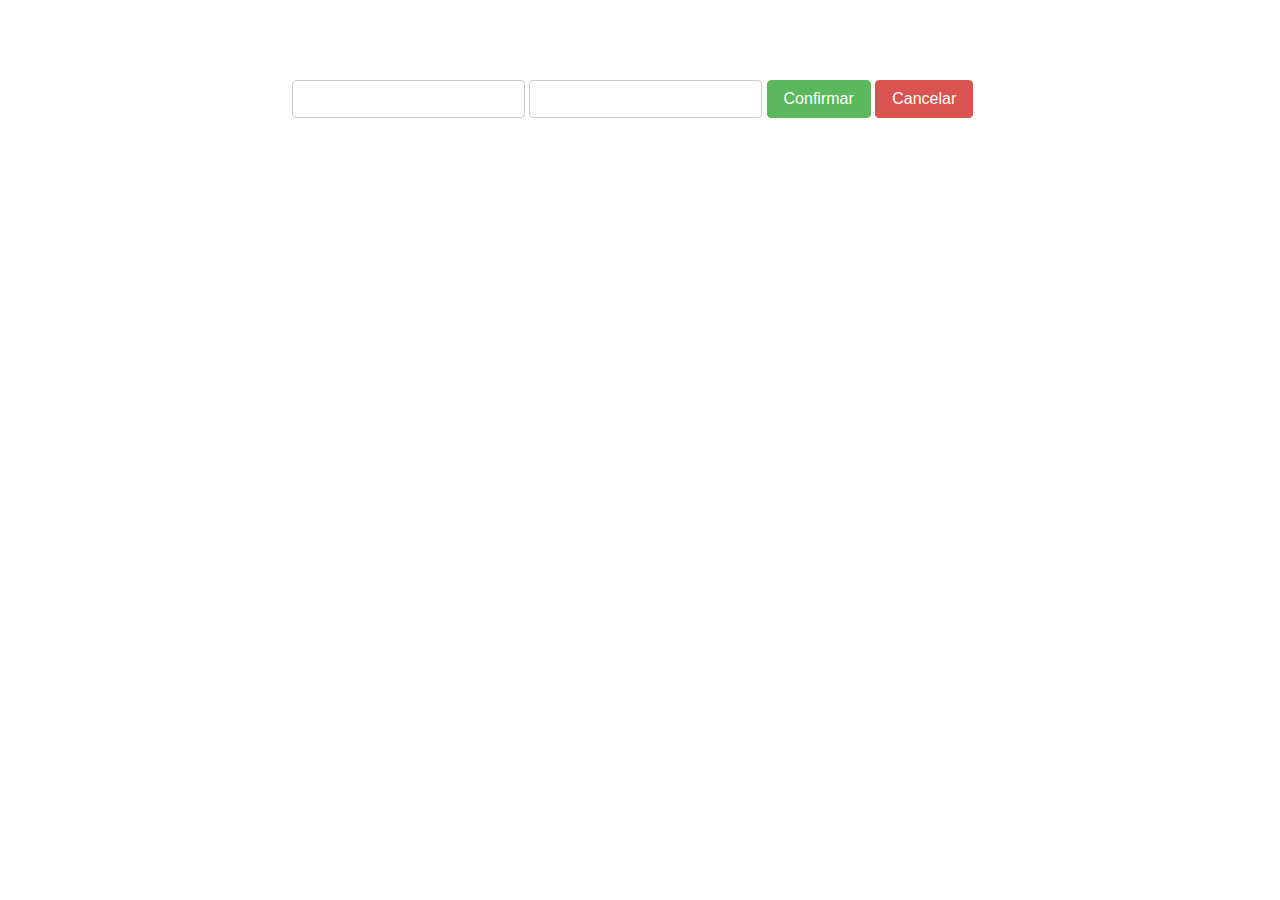
==== Calculator/index.html @ b423a3f9 "Created a calculator for trainning your knowledge about of multiplation tables" ====
<html>
	<head>
		<meta charset="utf-8" />
	    <link rel="stylesheet" href="css/bootstrap.min.css">   
	    <link rel="stylesheet" href="css/css.css">   
	</head>
	<body id="app">
		<div class="container-fluid">
			<div class="row home" v-show="home">
				<div class="jumbotron">
					<h1>{{titleIndex}}</h1>
					<p>Escolha os números que serão usados no desafio!</p>
					<a class="btn btn-lg btn-primary" v-on:click="selectNumbers(0)">0 à 10</a>
					<a class="btn btn-lg btn-primary" v-on:click="selectNumbers(1)">10 à 20</a>
					<a class="btn btn-lg btn-primary" v-on:click="selectNumbers(2)">0 à 100</a>
				</div>
			</div>
			<div v-show="challenge" class="row challenge">
				<div class="col-md-2"></div>
				<div class="col-md-8">
					<form class="form-inline">
						<div class="form-group">
							<input type="text" class="form-control"/>
							<input type="text" class="form-control"/>
						</div>
						<div class="form-group">
							<button class="btn btn-success">Confirmar</button>
							<button class="btn btn-danger">Cancelar</button>
						</div>
					</form>
				</div>
				<div class="col-md-2"></div>
			</div>
		</div>
	</body>
	<script src="js/vue.js"></script>
	<script src="js/jquery.min.js"></script>
	<script src="js/jquery-ui.js"></script>
	<script src="js/js.js"></script>
</html>
---- Calculator/css/css.css ----
.challenge{
	margin: 5em;
}
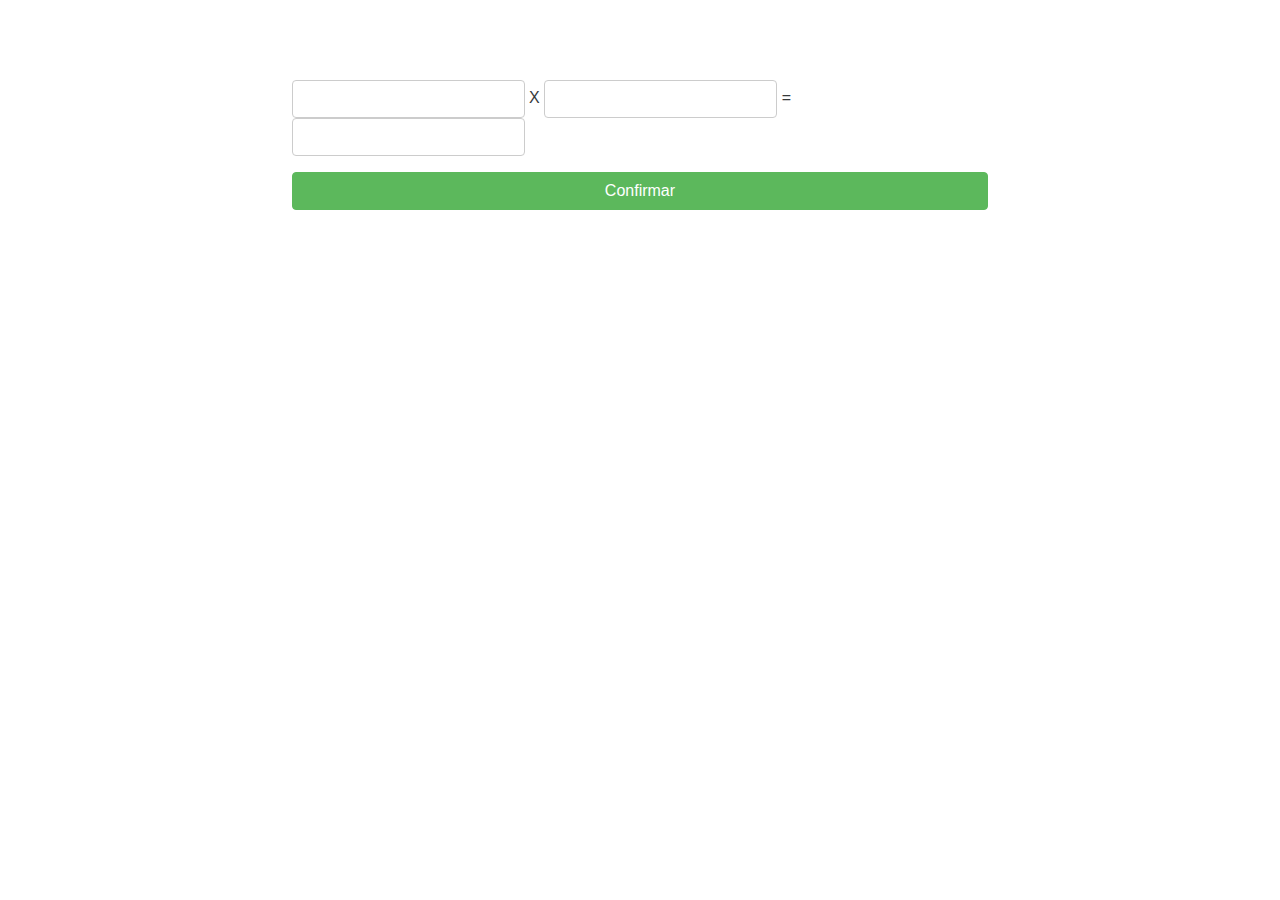
==== commit 72a489f8: "buttons and simbols, traying to use ssh key" ====
--- a/Calculator/index.html
+++ b/Calculator/index.html
@@ -19,13 +19,21 @@
 				<div class="col-md-2"></div>
 				<div class="col-md-8">
 					<form class="form-inline">
-						<div class="form-group">
-							<input type="text" class="form-control"/>
-							<input type="text" class="form-control"/>
+						<div class="row">
+							<div class="col-md-12">
+								<div class="form-group">
+									<input type="text" class="form-control" v-model="val1"/>
+									X
+									<input type="text" class="form-control" v-model="val2"/>
+									=
+									<input type="text" class="form-control" v-model="total"/>
+								</div>
+							</div>
 						</div>
-						<div class="form-group">
-							<button class="btn btn-success">Confirmar</button>
-							<button class="btn btn-danger">Cancelar</button>
+						<div class="row buttons">
+							<div class="col-md-12">
+								<button class="btn btn-success btn-block" type="button">Confirmar</button>
+							</div>
 						</div>
 					</form>
 				</div>
--- a/Calculator/css/css.css
+++ b/Calculator/css/css.css
@@ -1,3 +1,10 @@
 .challenge{
 	margin: 5em;
+}
+
+.challenge .buttons {
+	margin-top: 1em;
+}
+.challenge .buttons button {
+	margin-right: 0.3em;
 }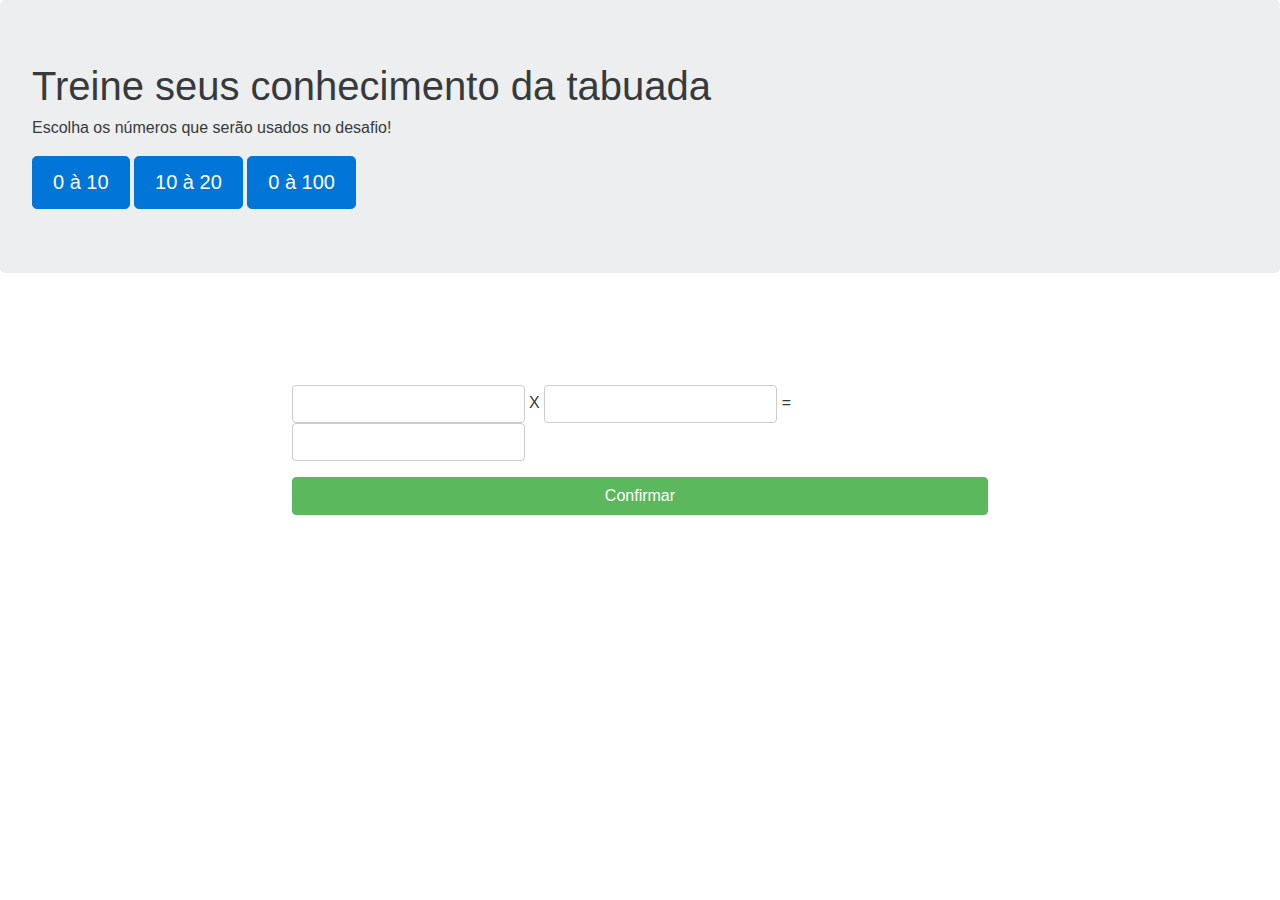
==== commit c4c15d87: "comments" ====
--- a/Calculator/index.html
+++ b/Calculator/index.html
@@ -15,7 +15,7 @@
 					<a class="btn btn-lg btn-primary" v-on:click="selectNumbers(2)">0 à 100</a>
 				</div>
 			</div>
-			<div v-show="challenge" class="row challenge">
+			<div class="row challenge" v-calculator a="hello">
 				<div class="col-md-2"></div>
 				<div class="col-md-8">
 					<form class="form-inline">
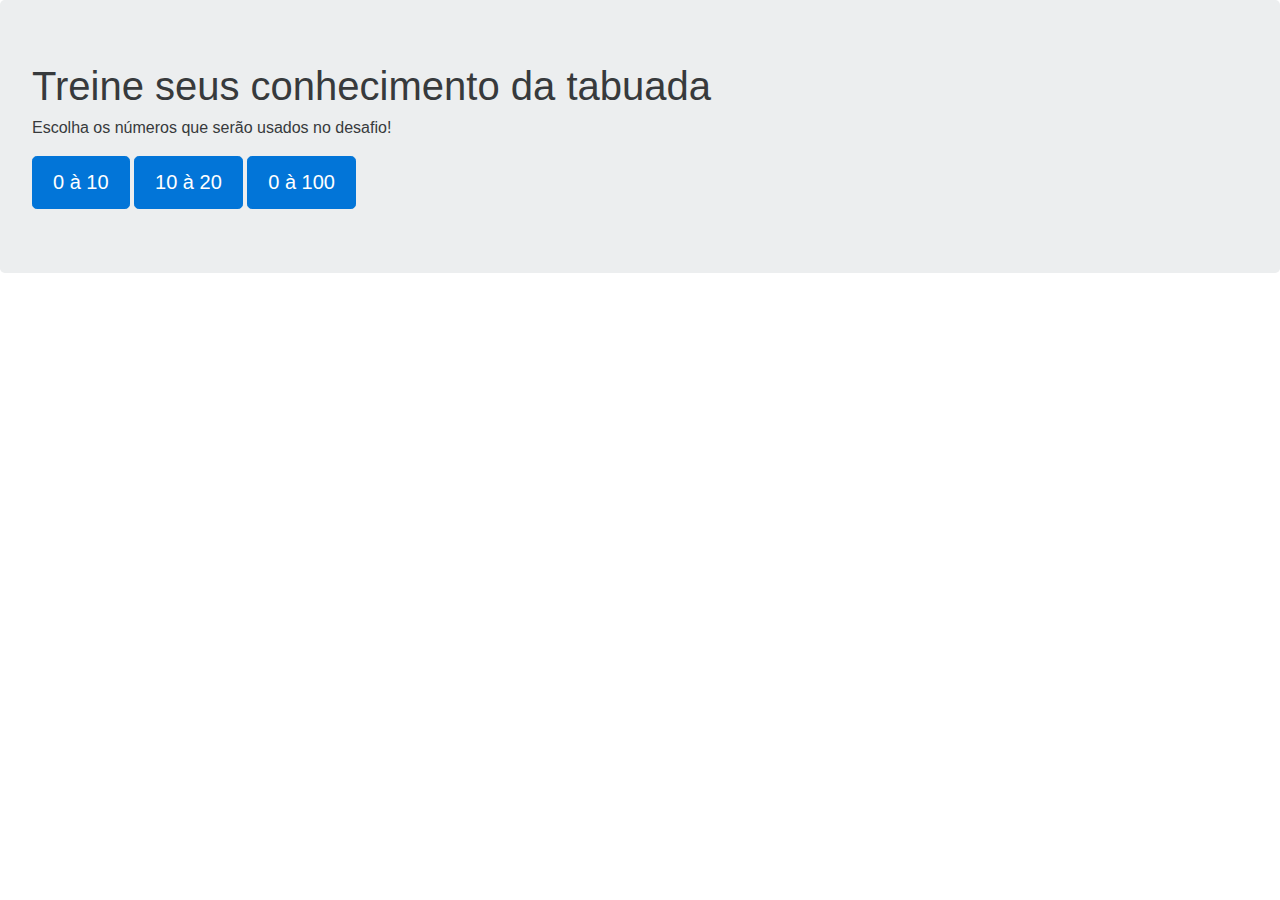
==== commit 0ebfe84d: "Hide others views" ====
--- a/Calculator/index.html
+++ b/Calculator/index.html
@@ -15,7 +15,7 @@
 					<a class="btn btn-lg btn-primary" v-on:click="selectNumbers(2)">0 à 100</a>
 				</div>
 			</div>
-			<div class="row challenge" v-calculator a="hello">
+			<div class="row challenge" v-show="challenge" >
 				<div class="col-md-2"></div>
 				<div class="col-md-8">
 					<form class="form-inline">
